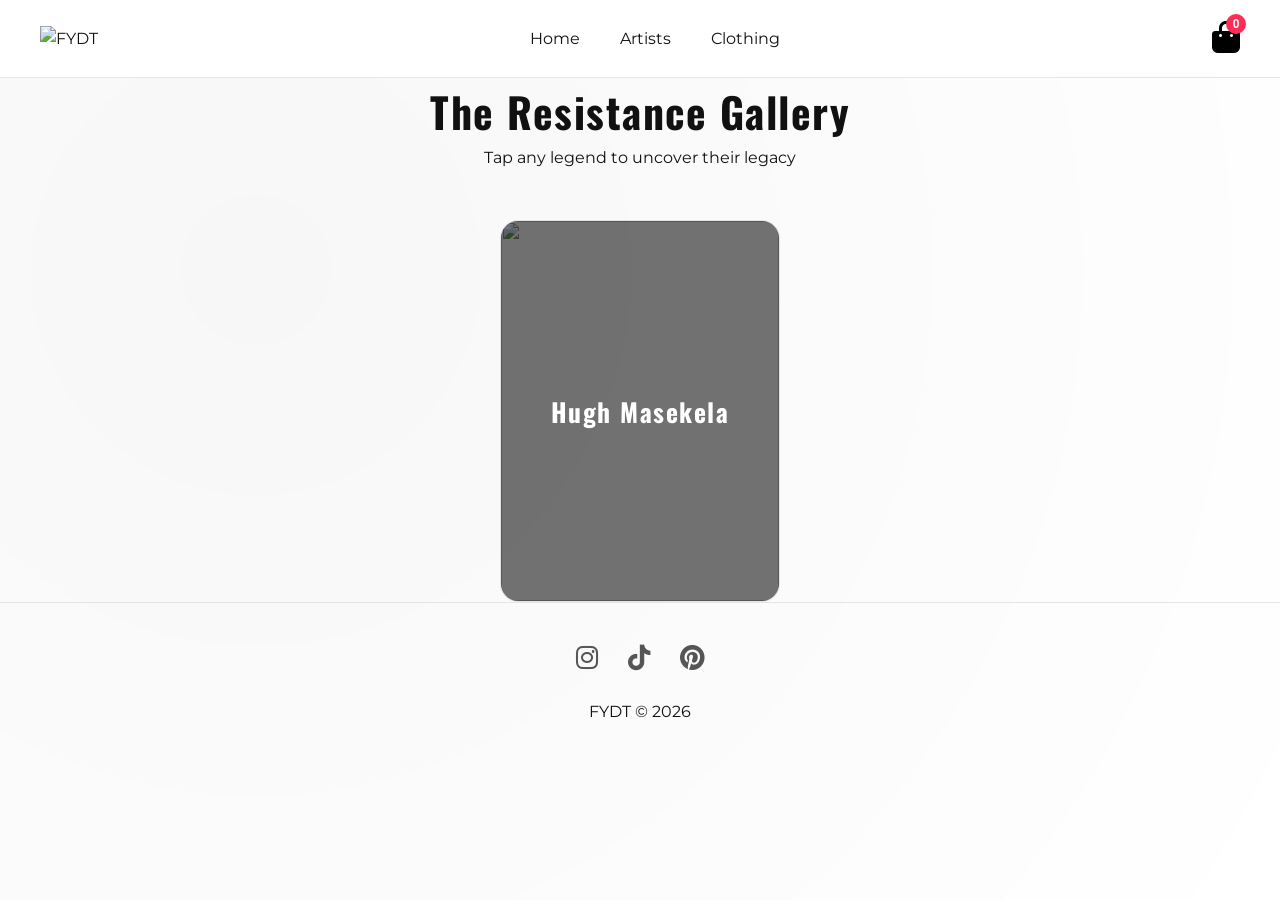
==== artists.html @ 87f128ed "1" ====
<!DOCTYPE html>
<html lang="en">
<head>
<meta charset="UTF-8">
<meta name="viewport" content="width=device-width, initial-scale=1.0">
<title>FYDT — Artists</title>

<link href="https://fonts.googleapis.com/css2?family=Montserrat:wght@400;500;600&family=Oswald:wght@400;500;700&display=swap" rel="stylesheet">
<link rel="stylesheet" href="https://cdnjs.cloudflare.com/ajax/libs/font-awesome/6.5.0/css/all.min.css">

<link rel="stylesheet" href="styles.css">
</head>

<body>

<!-- ================= NAVBAR ================= -->
<header class="navbar">
    <div class="logo">
        <img src="images/logo.png" alt="FYDT">
    </div>

    <nav>
        <a href="index.html" class="nav-link">Home</a>
        <a href="artists.html" class="nav-link active">Artists</a>
        <a href="clothing.html" class="nav-link">Clothing</a>
    </nav>

    <button class="icon-btn" onclick="toggleCart()">
        <i class="fas fa-bag-shopping"></i>
        <span id="cart-count" class="cart-count">0</span>
    </button>
</header>

<!-- ================= ARTISTS SECTION ================= -->
<section class="artists-section">

    <div class="section-header">
        <h2>The Resistance Gallery</h2>
        <p>Tap any legend to uncover their legacy</p>
    </div>

    <div class="artist-grid">

        <!-- ================= ARTIST CARD ================= -->
        <section class="artist-grid">

<div class="artist-card" onclick="toggleBio(this)">
<img src="images/masekela.jpg">

<div class="artist-overlay">
<h3>Hugh Masekela</h3>
</div>

<div class="artist-expanded">
<h3>Hugh Masekela</h3>
<p>Trumpeter • Activist</p>

<p>Music was resistance.</p>

<p class="artist-quote">“Sound is memory.”</p>

<button onclick="addPosterToCart('Poster',150,this)">
Add Poster – R150
</button>
</div>

</div>

</section>
        </div>

    </div>
</section>

<!-- ================= TOAST ================= -->
 <div id="sheetOverlay" class="sheet-overlay" onclick="closeSheet()"></div>

<div id="toast" class="toast">
    <i class="fas fa-check-circle"></i>
    <span id="toast-text"></span>
</div>

<!-- ================= CART ================= -->
<div id="cartOverlay" class="cart-overlay-bg" onclick="closeCart()"></div>

<div id="cartDrawer" class="cart-drawer">
    <button class="close-cart" onclick="closeCart()">
        <i class="fas fa-times"></i>
    </button>

    <h2>Your Cart</h2>
    <div id="cartItems"></div>
    <h3 id="total">Total: R0</h3>

    <button class="checkout-btn" onclick="payNow()">
        Checkout with PayFast
    </button>
</div>

<!-- ================= FOOTER ================= -->
<footer>

    <div class="socials">

        <!-- Instagram -->
        <a href="https://www.instagram.com/finnyoudidthis?igsh=am9paG94Zzg5OW44" target="_blank">
            <i class="fab fa-instagram"></i>
        </a>

        <!-- TikTok -->
        <a href="https://www.tiktok.com/@finnyoudidthis?_r=1&_t=ZS-95aFobzs3Ij" target="_blank">
            <i class="fab fa-tiktok"></i>
        </a>

        <!-- Pinterest -->
        <a href="https://pin.it/3e8Nqt78H" target="_blank">
            <i class="fab fa-pinterest"></i>
        </a>

    </div>

    <p>FYDT © 2026</p>

</footer>

<script src="script.js"></script>

</body>
</html>
---- styles.css ----
/* styles.css – fully leveled up, creative & street-luxury */
:root {
    --bg: #ffffff;
    --text: #111111;
    --muted: #555555;
    --border: #e5e5e5;
    --accent: #ff2d55;
}

* { margin:0; padding:0; box-sizing:border-box; }

body {
    background: var(--bg);
    color: var(--text);
    font-family: 'Montserrat', sans-serif;
    line-height: 1.6;
}

h1, h2, h3 { font-family: 'Oswald', sans-serif; letter-spacing: 1.5px; }

/* NAVBAR – animated underline */
.navbar {
    display: flex;
    justify-content: space-between;
    align-items: center;
    padding: 20px 40px;
    border-bottom: 1px solid var(--border);
    position: sticky;
    top: 0;
    background: var(--bg);
    z-index: 1000;
}

.logo img { height: 38px; }

nav { display: flex; gap: 40px; }

.nav-link {
    text-decoration: none;
    color: var(--text);
    font-size: 1rem;
    position: relative;
    transition: 0.3s;
}

.nav-link::after {
    content: '';
    position: absolute;
    width: 0;
    height: 3px;
    background: var(--accent);
    bottom: -4px;
    left: 0;
    transition: width 0.4s ease;
}

.nav-link:hover::after { width: 100%; }

.icon-btn {
    background: none;
    border: none;
    font-size: 2rem;
    cursor: pointer;
    position: relative;
}

.cart-count {
    position: absolute;
    top: -6px;
    right: -6px;
    background: var(--accent);
    color: white;
    font-size: 0.75rem;
    width: 20px;
    height: 20px;
    border-radius: 50%;
    display: flex;
    align-items: center;
    justify-content: center;
    font-weight: bold;
}

/* HERO */
.small-hero { height: 65vh; position: relative; overflow: hidden; }
.grainient-bg {
    position: absolute;
    inset: 0;
    background: radial-gradient(circle at 30% 30%, #1a1a1a, #000);
    z-index: 1;
}
.grainient-bg::after {
    content: "";
    position: absolute;
    inset: 0;
    background: url("https://www.transparenttextures.com/patterns/asfalt-dark.png");
    opacity: 0.2;
    z-index: 2;
}
.slides img {
    position: absolute;
    inset: 0;
    width: 100%;
    height: 100%;
    object-fit: cover;
    display: none;
    z-index: 3;
}
.slide.active { display: block; }

.hero-content {
    position: absolute;
    bottom: 18%;
    left: 8%;
    z-index: 4;
    color: #fff;
    max-width: 580px;
}
.hero-content h1 { font-size: clamp(2.8rem, 7vw, 5rem); }

/* SECTION HEADERS */
.section-header { text-align: center; margin-bottom: 50px; }
.section-header h2 { font-size: 2.6rem; }

/* MINI CARDS – cool hover */
.mini-grid {
    display: grid;
    grid-template-columns: repeat(auto-fit, minmax(260px, 1fr));
    gap: 30px;
    max-width: 1300px;
    margin: 0 auto;
    padding: 0 20px;
}
.mini-card {
    border: 1px solid var(--border);
    overflow: hidden;
    transition: all 0.4s cubic-bezier(0.4, 0, 0.2, 1);
}
.mini-card:hover { transform: translateY(-12px) scale(1.03); box-shadow: 0 20px 30px rgba(0,0,0,0.1); }
.mini-card img { width: 100%; display: block; transition: transform 0.6s; }
.mini-card:hover img { transform: scale(1.08); }

/* ARTIST GALLERY – fun & museum-cool */
.artist-grid {
    display: grid;
    grid-template-columns: repeat(auto-fit, minmax(280px, 1fr));
    gap: 40px;
    max-width: 1300px;
    margin: 0 auto;
    padding: 0 20px;
}
.artist-card {
    border: 1px solid var(--border);
    overflow: hidden;
    transition: all 0.4s ease;
}
.artist-card:hover { transform: scale(1.04); }
.artist-card img { width: 100%; display: block; }
.artist-info { padding: 22px; text-align: center; }
.add-poster-btn {
    margin-top: 12px;
    width: 100%;
    padding: 12px;
    background: #111;
    color: #fff;
    border: none;
    font-weight: bold;
    cursor: pointer;
    transition: 0.3s;
}
.add-poster-btn:hover { background: var(--accent); }

/* CLOTHING GRID – 4 columns desktop */
.products-grid {
    display: grid;
    grid-template-columns: repeat(auto-fit, minmax(260px, 1fr));
    gap: 30px;
    padding: 40px 20px;
    max-width: 1400px;
    margin: 0 auto;
}
.product-card {
    position: relative;
    border: 1px solid var(--border);
    overflow: hidden;
}
.product-card img {
    width: 100%;
    transition: transform 0.5s ease;
}
.product-card:hover img { transform: scale(1.07); }
.product-info { padding: 18px; text-align: center; }
.cart-overlay {
    position: absolute;
    bottom: 18px;
    right: 18px;
    background: #111;
    color: white;
    width: 52px;
    height: 52px;
    border-radius: 50%;
    display: flex;
    align-items: center;
    justify-content: center;
    opacity: 0;
    transition: all 0.3s;
    font-size: 1.4rem;
}
.product-card:hover .cart-overlay { opacity: 1; transform: scale(1.15); }

/* PRODUCT SHEET – smaller image */
.product-sheet {
    position: fixed;
    bottom: -100%;
    left: 0;
    width: 100%;
    height: 88%;
    background: var(--bg);
    border-top: 1px solid var(--border);
    transition: bottom 0.5s cubic-bezier(0.4, 0, 0.2, 1);
    z-index: 3000;
    overflow-y: auto;
}
.product-sheet.active { bottom: 0; }
.product-sheet img {
    width: 100%;
    height: 220px; /* smaller as requested */
    object-fit: cover;
}
.sheet-content { padding: 25px; }
.option-group { margin: 22px 0; }
.options button {
    margin: 6px 8px 6px 0;
    padding: 12px 24px;
    border: 2px solid var(--border);
    background: none;
    font-weight: 600;
    transition: all 0.3s;
}
.options button.active {
    background: #111;
    color: white;
    border-color: #111;
}
.add-btn, .close-btn {
    width: 100%;
    padding: 16px;
    margin-top: 12px;
    font-weight: bold;
    cursor: pointer;
}
.add-btn { background: #111; color: white; border: none; }
.close-btn { background: none; border: 2px solid #111; }

/* CART DRAWER + OVERLAY */
.cart-overlay-bg {
    position: fixed;
    inset: 0;
    background: rgba(0,0,0,0.65);
    display: none;
    z-index: 2999;
}
.cart-overlay-bg.active { display: block; }

.cart-drawer {
    position: fixed;
    right: -400px;
    top: 0;
    width: 400px;
    height: 100%;
    background: var(--bg);
    border-left: 1px solid var(--border);
    transition: right 0.5s cubic-bezier(0.4, 0, 0.2, 1);
    z-index: 3000;
    padding: 30px 25px;
    overflow-y: auto;
}
.cart-drawer.active { right: 0; }

.close-cart {
    background: none;
    border: none;
    font-size: 2rem;
    position: absolute;
    right: 25px;
    top: 25px;
    cursor: pointer;
}

.cart-item {
    display: flex;
    align-items: center;
    gap: 12px;
    border-bottom: 1px solid var(--border);
    padding: 16px 0;
}
.cart-item img { width: 60px; height: 60px; object-fit: cover; border-radius: 4px; } /* small images in cart */

.checkout-btn {
    width: 100%;
    padding: 18px;
    margin-top: 30px;
    background: #111;
    color: white;
    border: none;
    font-weight: bold;
    cursor: pointer;
}

/* TOAST – fun animation */
.toast {
    position: fixed;
    bottom: 30px;
    left: 30px;
    background: #111;
    color: white;
    padding: 16px 24px;
    border-radius: 50px;
    display: flex;
    align-items: center;
    gap: 12px;
    box-shadow: 0 10px 30px rgba(0,0,0,0.3);
    opacity: 0;
    transform: translateY(20px);
    transition: all 0.4s cubic-bezier(0.4, 0, 0.2, 1);
    z-index: 5000;
    pointer-events: none;
}
.toast.show {
    opacity: 1;
    transform: translateY(0);
}

/* FOOTER */
footer {
    border-top: 1px solid var(--border);
    padding: 50px 20px 30px;
    text-align: center;
}
.socials {
    display: flex;
    justify-content: center;
    gap: 30px;
    margin-bottom: 20px;
    font-size: 1.6rem;
}
.socials a { color: var(--muted); transition: 0.3s; }
.socials a:hover { color: var(--accent); transform: scale(1.2); }

/* RESPONSIVE */
@media (max-width: 768px) {
    .products-grid { grid-template-columns: repeat(auto-fit, minmax(200px, 1fr)); }
    .artist-grid { grid-template-columns: repeat(auto-fit, minmax(240px, 1fr)); }
}

/* ===============================
   FYDT UPGRADE (NON-DESTRUCTIVE)
   =============================== */

/* 🔥 BUTTON SYSTEM (Afro-futurist premium) */
.primary-btn {
    background: linear-gradient(135deg, #ff2d55, #ff6a3d);
    color: #fff;
    padding: 14px 28px;
    text-decoration: none;
    font-weight: bold;
    letter-spacing: 1px;
    border-radius: 40px;
    transition: all 0.3s ease;
}
.primary-btn:hover {
    transform: translateY(-3px);
    box-shadow: 0 10px 25px rgba(255,45,85,0.3);
}

.secondary-btn {
    border: 2px solid #fff;
    color: #fff;
    padding: 14px 28px;
    text-decoration: none;
    border-radius: 40px;
    margin-left: 12px;
    transition: 0.3s;
}
.secondary-btn.dark {
    border-color: #111;
    color: #111;
}
.secondary-btn:hover {
    background: #fff;
    color: #000;
}

/* HERO BUTTON SPACING */
.hero-actions {
    margin-top: 20px;
}

/* 🎯 MISSION SECTION FIX (your screenshot issue) */
.mission {
    padding: 100px 20px;
    text-align: center;
    background: #f7f7f7;
}
.mission-text {
    font-size: 1.6rem;
    max-width: 700px;
    margin: 0 auto 30px;
    line-height: 1.8;
}
.mission-actions {
    display: flex;
    justify-content: center;
    gap: 20px;
}

/*  REMOVE HOVER EFFECT ON INDEX MINI CARDS */
.mini-card:hover {
    transform: none !important;
    box-shadow: none !important;
}
.mini-card:hover img {
    transform: none !important;
}

/* 🖼 ARTIST PAGE – MUSEUM EXPANSION EFFECT */
.artist-card {
    position: relative;
    cursor: pointer;
    overflow: hidden;
}

.artist-overlay {
    position: absolute;
    inset: 0;
    background: rgba(0,0,0,0.55);
    color: white;
    display: flex;
    flex-direction: column;
    justify-content: center;
    align-items: center;
    transition: 0.4s;
}

.artist-expanded {
    position: absolute;
    inset: 0;
    background: #fff;
    padding: 30px;
    transform: translateY(100%);
    transition: 0.5s ease;
    overflow-y: auto;
}

.artist-card.expanded .artist-expanded {
    transform: translateY(0);
}

.artist-card.expanded .artist-overlay {
    opacity: 0;
}

/*  FOOTER SIZE FIX */
footer {
    padding: 35px 20px 20px;
}

/*  SUBTLE PREMIUM TEXTURE */
body::before {
    content: "";
    position: fixed;
    inset: 0;
    background: radial-gradient(circle at 20% 30%, rgba(0,0,0,0.03), transparent);
    pointer-events: none;
    z-index: -1;
}

/* ===============================
   🔥 ARTIST PAGE UPGRADE
   =============================== */

.artist-card {
    position: relative;
    overflow: hidden;
    border-radius: 18px;
    cursor: pointer;
    transition: all 0.4s ease;
}

.artist-card img {
    width: 100%;
    height: 380px;
    object-fit: cover;
}

/* DARK OVERLAY */
.artist-overlay {
    position: absolute;
    inset: 0;
    background: rgba(0,0,0,0.55);
    color: #fff;
    display: flex;
    flex-direction: column;
    justify-content: center;
    align-items: center;
    transition: 0.4s;
}

.artist-overlay h3 {
    font-size: 1.6rem;
}

.artist-overlay p {
    font-size: 0.9rem;
    opacity: 0.8;
}

/* EXPANDED PANEL */
.artist-expanded {
    position: absolute;
    inset: 0;
    background: #fff;
    padding: 28px;
    transform: translateY(100%);
    transition: 0.5s ease;
    overflow-y: auto;
}

/* ACTIVE STATE */
.artist-card.expanded .artist-expanded {
    transform: translateY(0);
}

.artist-card.expanded .artist-overlay {
    opacity: 0;
}

/* BUTTON */
.add-poster-btn {
    margin-top: 15px;
    width: 100%;
    padding: 14px;
    background: #111;
    color: #fff;
    border: none;
    font-weight: bold;
    cursor: pointer;
    transition: 0.3s;
}

.add-poster-btn:hover {
    background: var(--accent);
}
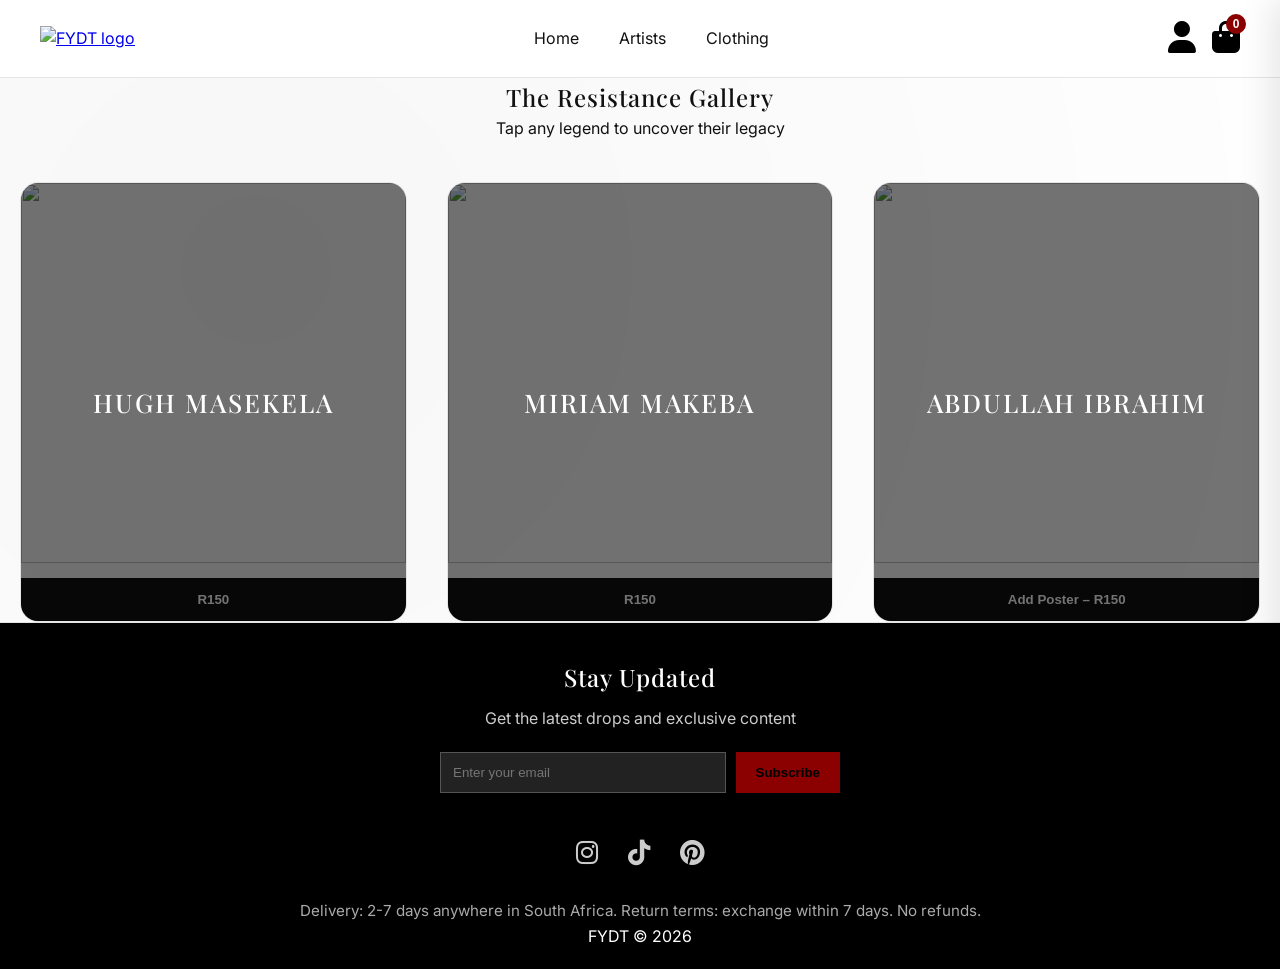
==== commit 0ec89845: "Add new poster images for BDP, BFP, HMP, and MMP - Added BDP.jpg (5940 KB) to the poster directory -" ====
--- a/artists.html
+++ b/artists.html
@@ -4,7 +4,7 @@
 <meta charset="UTF-8">
 <meta name="viewport" content="width=device-width, initial-scale=1.0">
 <title>FYDT — Artists</title>
-
+<link rel="icon" type="image/png" href="images/Logo/Favicon.png">
 <link href="https://fonts.googleapis.com/css2?family=Montserrat:wght@400;500;600&family=Oswald:wght@400;500;700&display=swap" rel="stylesheet">
 <link rel="stylesheet" href="https://cdnjs.cloudflare.com/ajax/libs/font-awesome/6.5.0/css/all.min.css">
 
@@ -15,9 +15,7 @@
 
 <!-- ================= NAVBAR ================= -->
 <header class="navbar">
-    <div class="logo">
-        <img src="images/logo.png" alt="FYDT">
-    </div>
+   <a href="index.html" class="logo-link"><img src="images/Logo/Logo.png" alt="FYDT logo"></a>
 
     <nav>
         <a href="index.html" class="nav-link">Home</a>
@@ -25,10 +23,15 @@
         <a href="clothing.html" class="nav-link">Clothing</a>
     </nav>
 
-    <button class="icon-btn" onclick="toggleCart()">
-        <i class="fas fa-bag-shopping"></i>
-        <span id="cart-count" class="cart-count">0</span>
-    </button>
+    <div class="navbar-actions">
+        <button class="icon-btn" onclick="toggleSignIn()">
+            <i class="fas fa-user"></i>
+        </button>
+        <button class="icon-btn" onclick="toggleCart()">
+            <i class="fas fa-bag-shopping"></i>
+            <span id="cart-count" class="cart-count">0</span>
+        </button>
+    </div>
 </header>
 
 <!-- ================= ARTISTS SECTION ================= -->
@@ -42,36 +45,89 @@
     <div class="artist-grid">
 
         <!-- ================= ARTIST CARD ================= -->
-        <section class="artist-grid">
-
-<div class="artist-card" onclick="toggleBio(this)">
-<img src="images/masekela.jpg">
+        <div class="artist-card" onclick="openArtistModal(this)" data-name="Hugh Masekela" data-years="1939–2018" data-nickname="The Trumpeter" data-origin="South Africa" data-song="Grazing in the Grass" data-legacy="EXILE • RESISTANCE • VOICE" data-bio="Trumpeter and activist whose music became a weapon against apartheid, inspiring generations with his revolutionary sound." data-quote="Sound is memory." data-image="images/masekela.jpg">
+<img src="images/poster/HMP.jpg">
 
 <div class="artist-overlay">
 <h3>Hugh Masekela</h3>
 </div>
 
-<div class="artist-expanded">
-<h3>Hugh Masekela</h3>
-<p>Trumpeter • Activist</p>
+<button class="add-poster-btn" onclick="addPosterToCart('Poster',150,this); event.stopPropagation();">
+R150
+</button>
+</div>
 
-<p>Music was resistance.</p>
+<div class="artist-card" onclick="openArtistModal(this)" data-name="Miriam Makeba" data-years="1932–2008" data-nickname="Mama Africa" data-origin="South Africa" data-song="Pata Pata" data-legacy="EXILE • ACTIVISM • VOICE" data-bio="Singer and activist whose powerful voice became the soundtrack of the anti-apartheid struggle, carrying African music to the world." data-quote="I am not a victim of emotional conflicts. I am human." data-image="images/makeba.jpg">
+<img src="images/poster/MMP.jpg">
 
-<p class="artist-quote">“Sound is memory.”</p>
+<div class="artist-overlay">
+<h3>Miriam Makeba</h3>
+</div>
 
-<button onclick="addPosterToCart('Poster',150,this)">
+<button class="add-poster-btn" onclick="addPosterToCart('Poster',150,this); event.stopPropagation();">
+  R150
+</button>
+</div>
+
+<div class="artist-card" onclick="openArtistModal(this)" data-name="Abdullah Ibrahim" data-years="1934–" data-nickname="Dollar Brand" data-origin="South Africa" data-song="Mannenberg" data-legacy="JAZZ • BRIDGE • LEGACY" data-bio="Pianist and composer whose music transcended borders, creating a universal language through South African jazz." data-quote="Music is the universal language of mankind." data-image="images/ibrahim.jpg">
+<img src="images/poster/DBP.jpg">
+
+<div class="artist-overlay">
+<h3>Abdullah Ibrahim</h3>
+</div>
+
+<button class="add-poster-btn" onclick="addPosterToCart('Poster',150,this); event.stopPropagation();">
 Add Poster – R150
 </button>
 </div>
 
-</div>
-
 </section>
-        </div>
 
     </div>
 </section>
 
+<!-- ================= ARTIST MODAL ================= -->
+<div id="artistModalOverlay" class="artist-modal-overlay">
+    <div class="artist-modal">
+        <button class="close-modal" onclick="closeArtistModal()">&times;</button>
+        <div class="artist-modal-image">
+            <img id="modalImage" src="" alt="">
+        </div>
+        <div class="artist-modal-content">
+            <h2 id="modalName"></h2>
+            <div class="artist-details">
+                <p><strong>Birth–Death:</strong> <span id="modalYears"></span></p>
+                <p><strong>Nickname:</strong> <span id="modalNickname"></span></p>
+                <p><strong>Origin:</strong> <span id="modalOrigin"></span></p>
+                <p><strong>Impact Song:</strong> <span id="modalSong"></span></p>
+                <p class="legacy-line" id="modalLegacy"></p>
+            </div>
+            <p id="modalBio"></p>
+            <p class="artist-modal-quote" id="modalQuote"></p>
+            <button class="add-poster-btn" id="modalAddBtn" onclick="addPosterToCartFromModal()">Add Poster – R150</button>
+        </div>
+    </div>
+</div>
+<!-- SIGN IN MODAL -->
+<div id="signinModalOverlay" class="signin-modal-overlay">
+    <div class="signin-modal">
+        <button class="close-signin" onclick="closeSignIn()">&times;</button>
+        <div class="signin-logo">
+            <img src="images/logo.png" alt="FYDT logo">
+        </div>
+        <h2>Sign In</h2>
+        <form class="signin-form" onsubmit="handleSignIn(event)">
+            <input type="email" placeholder="Email" required>
+            <input type="password" placeholder="Password" required>
+            <button type="submit" class="signin-btn">Sign In</button>
+        </form>
+        <div id="signinStatus" class="signin-status" style="display:none;">
+            <span id="signinStatusText"></span>
+            <button type="button" class="secondary-btn" onclick="handleSignOut()">Sign Out</button>
+        </div>
+        <p style="margin-top: 20px; color: #666;">Demo: Use any email/password to sign in</p>
+    </div>
+</div>
 <!-- ================= TOAST ================= -->
  <div id="sheetOverlay" class="sheet-overlay" onclick="closeSheet()"></div>
 
@@ -84,24 +140,31 @@
 <div id="cartOverlay" class="cart-overlay-bg" onclick="closeCart()"></div>
 
 <div id="cartDrawer" class="cart-drawer">
-    <button class="close-cart" onclick="closeCart()">
-        <i class="fas fa-times"></i>
-    </button>
-
-    <h2>Your Cart</h2>
-    <div id="cartItems"></div>
-    <h3 id="total">Total: R0</h3>
-
-    <button class="checkout-btn" onclick="payNow()">
-        Checkout with PayFast
-    </button>
+    <div class="cart-header">
+        <h2>Your Cart</h2>
+        <button class="close-cart" onclick="closeCart()">&times;</button>
+    </div>
+    <div class="cart-content">
+        <div id="cartItems"></div>
+        <div class="cart-total">
+            <h3 id="total">Total: R0</h3>
+        </div>
+        <button class="checkout-btn" onclick="payNow()">Checkout with PayFast</button>
+    </div>
 </div>
 
 <!-- ================= FOOTER ================= -->
 <footer>
+    <div class="newsletter">
+        <h3>Stay Updated</h3>
+        <p>Get the latest drops and exclusive content</p>
+        <form class="newsletter-form" onsubmit="handleNewsletter(event)">
+            <input type="email" placeholder="Enter your email" required>
+            <button type="submit">Subscribe</button>
+        </form>
+    </div>
 
     <div class="socials">
-
         <!-- Instagram -->
         <a href="https://www.instagram.com/finnyoudidthis?igsh=am9paG94Zzg5OW44" target="_blank">
             <i class="fab fa-instagram"></i>
@@ -116,11 +179,13 @@
         <a href="https://pin.it/3e8Nqt78H" target="_blank">
             <i class="fab fa-pinterest"></i>
         </a>
+    </div>
 
+    <div class="footer-terms">
+        Delivery: 2-7 days anywhere in South Africa. Return terms: exchange within 7 days. No refunds.
     </div>
 
     <p>FYDT © 2026</p>
-
 </footer>
 
 <script src="script.js"></script>
--- a/styles.css
+++ b/styles.css
@@ -1,10 +1,14 @@
-/* styles.css – fully leveled up, creative & street-luxury */
+/* styles.css – FYDT: It's Deeper Than Music */
+@import url('https://fonts.googleapis.com/css2?family=Playfair+Display:wght@400;500;700&family=Inter:wght@300;400;500;600&family=Allura&display=swap');
+
 :root {
     --bg: #ffffff;
     --text: #111111;
-    --muted: #555555;
+    --muted: #666666;
     --border: #e5e5e5;
-    --accent: #ff2d55;
+    --accent: #8b0000; /* deep red */
+    --accent-secondary: #b29671; /* warm stone accent */
+    --cream: #f7f3ee;
 }
 
 * { margin:0; padding:0; box-sizing:border-box; }
@@ -12,11 +16,16 @@
 body {
     background: var(--bg);
     color: var(--text);
-    font-family: 'Montserrat', sans-serif;
+    font-family: 'Inter', sans-serif;
     line-height: 1.6;
-}
-
-h1, h2, h3 { font-family: 'Oswald', sans-serif; letter-spacing: 1.5px; }
+    font-weight: 400;
+}
+
+h1, h2, h3 { 
+    font-family: 'Playfair Display', serif; 
+    letter-spacing: 1px; 
+    font-weight: 500;
+}
 
 /* NAVBAR – animated underline */
 .navbar {
@@ -34,6 +43,16 @@
 .logo img { height: 38px; }
 
 nav { display: flex; gap: 40px; }
+
+.navbar-actions {
+    display: flex;
+    align-items: center;
+    gap: 16px;
+}
+
+.logo-link img {
+    height: 38px;
+}
 
 .nav-link {
     text-decoration: none;
@@ -81,11 +100,18 @@
 }
 
 /* HERO */
-.small-hero { height: 65vh; position: relative; overflow: hidden; }
+.small-hero { 
+    height: 100vh; 
+    position: relative; 
+    overflow: hidden; 
+    display: flex;
+    align-items: center;
+    justify-content: center;
+}
 .grainient-bg {
     position: absolute;
     inset: 0;
-    background: radial-gradient(circle at 30% 30%, #1a1a1a, #000);
+    background: linear-gradient(135deg, #000 0%, #222 100%);
     z-index: 1;
 }
 .grainient-bg::after {
@@ -93,7 +119,7 @@
     position: absolute;
     inset: 0;
     background: url("https://www.transparenttextures.com/patterns/asfalt-dark.png");
-    opacity: 0.2;
+    opacity: 0.08;
     z-index: 2;
 }
 .slides img {
@@ -104,22 +130,306 @@
     object-fit: cover;
     display: none;
     z-index: 3;
+    filter: grayscale(100%) contrast(1.1);
 }
 .slide.active { display: block; }
 
 .hero-content {
-    position: absolute;
-    bottom: 18%;
-    left: 8%;
+    position: relative;
     z-index: 4;
     color: #fff;
-    max-width: 580px;
-}
-.hero-content h1 { font-size: clamp(2.8rem, 7vw, 5rem); }
-
-/* SECTION HEADERS */
-.section-header { text-align: center; margin-bottom: 50px; }
-.section-header h2 { font-size: 2.6rem; }
+    text-align: center;
+    max-width: 800px;
+    animation: fadeInUp 1.5s ease-out;
+}
+.hero-content h1 { 
+    font-size: clamp(3rem, 8vw, 6rem); 
+    margin-bottom: 1rem;
+    text-transform: uppercase;
+    letter-spacing: 2px;
+}
+.hero-content p { 
+    font-size: clamp(1.2rem, 2vw, 1.8rem); 
+    opacity: 0.9;
+    margin-bottom: 2rem;
+}
+.hero-actions {
+    display: flex;
+    justify-content: center;
+    gap: 16px;
+    flex-wrap: wrap;
+}
+
+.secondary-btn {
+    border: 1px solid rgba(255,255,255,0.8);
+    color: #fff;
+    background: transparent;
+    padding: 14px 28px;
+    text-decoration: none;
+    letter-spacing: 1px;
+    transition: all 0.3s ease;
+    font-weight: 500;
+}
+.secondary-btn:hover {
+    background: rgba(255,255,255,0.1);
+}
+
+.slide-control {
+    min-width: 120px;
+}
+
+.navbar-actions {
+    display: flex;
+    align-items: center;
+    gap: 16px;
+}
+
+.section-header {
+    text-align: center;
+    margin: 0 auto 40px;
+    max-width: 700px;
+}
+
+.signin-modal {
+    background: #fff;
+    width: 90%;
+    max-width: 420px;
+    border-radius: 12px;
+    padding: 40px;
+    position: relative;
+    text-align: center;
+}
+
+.signin-logo {
+    display: flex;
+    justify-content: center;
+    margin-bottom: 20px;
+}
+
+.signin-logo img {
+    width: 80px;
+    height: auto;
+}
+
+.signin-status {
+    display: none;
+    flex-direction: column;
+    gap: 12px;
+    justify-content: center;
+    align-items: center;
+    margin-top: 18px;
+}
+
+.signin-status span {
+    color: #333;
+}
+
+.footer-terms {
+    margin-top: 24px;
+    color: #aaa;
+    font-size: 0.95rem;
+    line-height: 1.7;
+    max-width: 700px;
+    margin-left: auto;
+    margin-right: auto;
+}
+
+/* FEATURED ARTIST */
+.featured-artist {
+    padding: 100px 20px;
+    background: var(--cream);
+}
+.artist-split {
+    display: grid;
+    grid-template-columns: 1fr 1fr;
+    gap: 60px;
+    align-items: center;
+    max-width: 1200px;
+    margin: 0 auto;
+}
+.artist-image img {
+    width: 100%;
+    height: 500px;
+    object-fit: cover;
+    border-radius: 8px;
+    box-shadow: 0 20px 40px rgba(0,0,0,0.1);
+    animation: slideInLeft 1s ease-out;
+}
+.artist-info {
+    animation: slideInRight 1s ease-out;
+}
+.artist-info h2 {
+    font-size: 3rem;
+    margin-bottom: 1rem;
+    text-transform: uppercase;
+    letter-spacing: 2px;
+}
+.artist-bio {
+    font-size: 1.2rem;
+    line-height: 1.7;
+    margin-bottom: 1.5rem;
+    color: var(--muted);
+}
+.artist-quote {
+    font-family: 'Allura', cursive;
+    font-size: 2rem;
+    color: var(--accent-secondary);
+    margin-bottom: 2rem;
+    font-style: italic;
+}
+
+/* MESSAGE SECTION */
+.message-section {
+    padding: 120px 20px;
+    background: #000;
+    color: #fff;
+    text-align: center;
+}
+.message-content p {
+    font-size: 2.5rem;
+    line-height: 1.2;
+    margin: 0.5rem 0;
+    font-weight: 300;
+    letter-spacing: 1px;
+    animation: fadeInUp 1s ease-out;
+}
+
+/* PRODUCT SHOWCASE */
+.product-showcase {
+    padding: 100px 20px;
+    background: #fff;
+}
+.product-showcase h2 {
+    text-align: center;
+    font-size: 2.5rem;
+    margin-bottom: 60px;
+    text-transform: uppercase;
+    letter-spacing: 2px;
+}
+.products-grid {
+    display: grid;
+    grid-template-columns: repeat(auto-fit, minmax(280px, 1fr));
+    gap: 40px;
+    max-width: 1200px;
+    margin: 0 auto;
+}
+.product-card {
+    background: #fff;
+    border-radius: 12px;
+    overflow: hidden;
+    box-shadow: 0 10px 30px rgba(0,0,0,0.08);
+    transition: box-shadow 0.4s ease;
+    cursor: pointer;
+}
+.product-card:hover {
+    box-shadow: 0 20px 50px rgba(0,0,0,0.15);
+}
+.product-img {
+    width: 100%;
+    height: 350px;
+    object-fit: cover;
+    transition: opacity 0.5s ease;
+    display: block;
+}
+.product-card:hover .product-img {
+    opacity: 0.7;
+}
+.product-info {
+    padding: 24px;
+    text-align: center;
+}
+.product-info h3 {
+    font-size: 1.3rem;
+    margin-bottom: 8px;
+    text-transform: uppercase;
+    letter-spacing: 1px;
+}
+.product-info p {
+    font-size: 1.2rem;
+    color: var(--accent);
+    font-weight: 600;
+}
+
+/* ARTIST SHOWCASE */
+.artist-showcase {
+    padding: 100px 20px;
+    background: var(--cream);
+}
+.artist-showcase h2 {
+    text-align: center;
+    font-size: 2.5rem;
+    margin-bottom: 60px;
+    text-transform: uppercase;
+    letter-spacing: 2px;
+}
+.artist-grid {
+    display: grid;
+    grid-template-columns: repeat(auto-fit, minmax(300px, 1fr));
+    gap: 40px;
+    max-width: 1200px;
+    margin: 0 auto;
+}
+.artist-card {
+    position: relative;
+    overflow: hidden;
+    border-radius: 12px;
+    cursor: pointer;
+    transition: all 0.4s ease;
+}
+.artist-card:hover {
+    transform: translateY(-8px);
+    box-shadow: 0 15px 35px rgba(0,0,0,0.1);
+}
+.artist-card img {
+    width: 100%;
+    height: 400px;
+    object-fit: cover;
+    transition: transform 0.6s ease;
+}
+.artist-card:hover img {
+    transform: scale(1.03);
+}
+.artist-overlay {
+    position: absolute;
+    inset: 0;
+    background: rgba(0,0,0,0.6);
+    color: #fff;
+    display: flex;
+    align-items: center;
+    justify-content: center;
+    transition: 0.4s;
+}
+.artist-overlay h3 {
+    font-size: 1.8rem;
+    text-transform: uppercase;
+    letter-spacing: 2px;
+}
+
+/* CTA SECTION */
+.cta-section {
+    padding: 120px 20px;
+    background: #000;
+    color: #fff;
+    text-align: center;
+}
+.cta-section h2 {
+    font-size: 3rem;
+    margin-bottom: 2rem;
+    text-transform: uppercase;
+    letter-spacing: 3px;
+}
+.cta-section .primary-btn {
+    background: var(--accent);
+    color: #000;
+    padding: 18px 40px;
+    font-size: 1.1rem;
+}
+
+/* CONTAINER */
+.container {
+    max-width: 1200px;
+    margin: 0 auto;
+}
 
 /* MINI CARDS – cool hover */
 .mini-grid {
@@ -169,10 +479,10 @@
 }
 .add-poster-btn:hover { background: var(--accent); }
 
-/* CLOTHING GRID – 4 columns desktop */
+/* CLOTHING GRID – 4 columns */
 .products-grid {
     display: grid;
-    grid-template-columns: repeat(auto-fit, minmax(260px, 1fr));
+    grid-template-columns: repeat(auto-fit, minmax(250px, 1fr));
     gap: 30px;
     padding: 40px 20px;
     max-width: 1400px;
@@ -180,53 +490,135 @@
 }
 .product-card {
     position: relative;
-    border: 1px solid var(--border);
+    background: #fff;
+    border-radius: 16px;
     overflow: hidden;
-}
+    box-shadow: 0 4px 20px rgba(0,0,0,0.08);
+    transition: all 0.4s ease;
+    cursor: pointer;
+}
+
+.product-card:hover {
+    transform: translateY(-8px);
+    box-shadow: 0 12px 40px rgba(0,0,0,0.15);
+}
+
 .product-card img {
     width: 100%;
-    transition: transform 0.5s ease;
-}
-.product-card:hover img { transform: scale(1.07); }
-.product-info { padding: 18px; text-align: center; }
+    height: 320px;
+    object-fit: cover;
+    transition: opacity 0.3s ease;
+}
+
+.product-info {
+    padding: 24px;
+    text-align: center;
+    background: linear-gradient(135deg, #f8f8f8, #fff);
+}
+
+.product-info h3 {
+    font-size: 1.3rem;
+    margin-bottom: 8px;
+    font-weight: 600;
+}
+
+.product-info p {
+    font-size: 1.1rem;
+    color: var(--accent);
+    font-weight: 500;
+    margin: 0;
+}
+
 .cart-overlay {
     position: absolute;
-    bottom: 18px;
-    right: 18px;
-    background: #111;
+    top: 16px;
+    right: 16px;
+    background: var(--accent);
     color: white;
-    width: 52px;
-    height: 52px;
+    width: 48px;
+    height: 48px;
     border-radius: 50%;
     display: flex;
     align-items: center;
     justify-content: center;
     opacity: 0;
-    transition: all 0.3s;
-    font-size: 1.4rem;
-}
-.product-card:hover .cart-overlay { opacity: 1; transform: scale(1.15); }
-
-/* PRODUCT SHEET – smaller image */
+    transition: all 0.3s ease;
+    font-size: 1.2rem;
+    box-shadow: 0 4px 12px rgba(255,45,85,0.3);
+}
+
+.product-card:hover .cart-overlay {
+    opacity: 1;
+    transform: scale(1.1);
+}
+
+/* PRODUCT SHEET – now a modal window */
 .product-sheet {
     position: fixed;
-    bottom: -100%;
-    left: 0;
-    width: 100%;
-    height: 88%;
+    top: 50%;
+    left: 50%;
+    transform: translate(-50%, -50%);
+    width: 90%;
+    max-width: 900px;
+    max-height: 80vh;
     background: var(--bg);
-    border-top: 1px solid var(--border);
-    transition: bottom 0.5s cubic-bezier(0.4, 0, 0.2, 1);
+    border: 1px solid var(--border);
+    border-radius: 12px;
+    display: none;
     z-index: 3000;
+    overflow: hidden;
+    flex-direction: row;
+}
+
+.product-sheet.active {
+    display: flex;
+}
+
+.product-sheet img {
+    width: 45%;
+    min-height: 500px;
+    object-fit: cover;
+    flex-shrink: 0;
+    transition: opacity 0.5s ease;
+    cursor: pointer;
+}
+
+.product-sheet img:hover {
+    opacity: 0.7;
+}
+
+.sheet-content {
+    padding: 40px 30px;
+    width: 55%;
     overflow-y: auto;
-}
-.product-sheet.active { bottom: 0; }
-.product-sheet img {
-    width: 100%;
-    height: 220px; /* smaller as requested */
-    object-fit: cover;
-}
-.sheet-content { padding: 25px; }
+    display: flex;
+    flex-direction: column;
+}
+
+.sheet-content h2 {
+    font-size: 1.8rem;
+    margin-bottom: 10px;
+}
+
+.sheet-content p {
+    font-size: 1.2rem;
+    margin-bottom: 20px;
+    color: var(--accent);
+}
+
+/* Product details */
+.product-details {
+    background: #f8f8f8;
+    padding: 15px;
+    border-radius: 8px;
+    margin: 20px 0;
+    font-size: 0.9rem;
+    line-height: 1.6;
+}
+
+.product-details strong {
+    color: var(--text);
+}
 .option-group { margin: 22px 0; }
 .options button {
     margin: 6px 8px 6px 0;
@@ -249,61 +641,172 @@
     cursor: pointer;
 }
 .add-btn { background: #111; color: white; border: none; }
-.close-btn { background: none; border: 2px solid #111; }
-
-/* CART DRAWER + OVERLAY */
+.close-btn { 
+    position: absolute;
+    top: 15px;
+    right: 15px;
+    width: auto;
+    padding: 8px 12px;
+    margin-top: 0;
+    background: none; 
+    border: none;
+    font-size: 1.5rem;
+    color: #555;
+    z-index: 11;
+}
+.close-btn:hover {
+    color: #000;
+}
+
+/* CART DRAWER + OVERLAY – modern design */
 .cart-overlay-bg {
     position: fixed;
     inset: 0;
-    background: rgba(0,0,0,0.65);
+    background: rgba(0,0,0,0.7);
+    backdrop-filter: blur(4px);
     display: none;
     z-index: 2999;
 }
-.cart-overlay-bg.active { display: block; }
+
+.cart-overlay-bg.active {
+    display: block;
+}
 
 .cart-drawer {
     position: fixed;
-    right: -400px;
+    right: -420px;
     top: 0;
-    width: 400px;
+    width: 420px;
     height: 100%;
-    background: var(--bg);
-    border-left: 1px solid var(--border);
-    transition: right 0.5s cubic-bezier(0.4, 0, 0.2, 1);
+    background: #fff;
+    border-left: 1px solid #e5e5e5;
+    transition: right 0.4s cubic-bezier(0.4, 0, 0.2, 1);
     z-index: 3000;
-    padding: 30px 25px;
+    padding: 0;
     overflow-y: auto;
-}
-.cart-drawer.active { right: 0; }
+    box-shadow: -8px 0 32px rgba(0,0,0,0.1);
+}
+
+.cart-drawer.active {
+    right: 0;
+}
+
+.cart-header {
+    background: var(--accent);
+    color: white;
+    padding: 24px;
+    position: relative;
+}
+
+.cart-header h2 {
+    margin: 0;
+    font-size: 1.5rem;
+    font-weight: 600;
+}
 
 .close-cart {
+    position: absolute;
+    top: 20px;
+    right: 20px;
     background: none;
     border: none;
-    font-size: 2rem;
-    position: absolute;
-    right: 25px;
-    top: 25px;
-    cursor: pointer;
+    color: white;
+    font-size: 1.5rem;
+    cursor: pointer;
+    padding: 8px;
+    border-radius: 50%;
+    transition: background 0.3s;
+}
+
+.close-cart:hover {
+    background: rgba(255,255,255,0.2);
+}
+
+.cart-content {
+    padding: 24px;
 }
 
 .cart-item {
     display: flex;
     align-items: center;
-    gap: 12px;
-    border-bottom: 1px solid var(--border);
-    padding: 16px 0;
-}
-.cart-item img { width: 60px; height: 60px; object-fit: cover; border-radius: 4px; } /* small images in cart */
+    gap: 16px;
+    border-bottom: 1px solid #f0f0f0;
+    padding: 20px 0;
+    transition: background 0.3s;
+}
+
+.cart-item:hover {
+    background: #f8f8f8;
+}
+
+.cart-item img {
+    width: 70px;
+    height: 70px;
+    object-fit: cover;
+    border-radius: 8px;
+}
+
+.cart-item-details {
+    flex: 1;
+}
+
+.cart-item-details strong {
+    display: block;
+    font-size: 1rem;
+    margin-bottom: 4px;
+}
+
+.cart-item-details span {
+    color: #666;
+    font-size: 0.9rem;
+}
+
+.cart-item-remove {
+    background: none;
+    border: none;
+    color: #ff4757;
+    font-size: 1.2rem;
+    cursor: pointer;
+    padding: 8px;
+    border-radius: 50%;
+    transition: background 0.3s;
+}
+
+.cart-item-remove:hover {
+    background: #ffeaea;
+}
+
+.cart-total {
+    border-top: 2px solid #f0f0f0;
+    padding: 20px 0;
+    margin: 20px 0;
+    text-align: center;
+}
+
+.cart-total h3 {
+    font-size: 1.3rem;
+    color: var(--accent);
+    margin: 0;
+}
 
 .checkout-btn {
     width: 100%;
-    padding: 18px;
-    margin-top: 30px;
-    background: #111;
+    padding: 16px;
+    background: var(--accent);
     color: white;
     border: none;
-    font-weight: bold;
-    cursor: pointer;
+    font-weight: 600;
+    font-size: 1rem;
+    border-radius: 8px;
+    cursor: pointer;
+    transition: all 0.3s ease;
+    margin-top: 16px;
+}
+
+.checkout-btn:hover {
+    background: #e63946;
+    transform: translateY(-2px);
+    box-shadow: 0 4px 12px rgba(230,57,70,0.3);
 }
 
 /* TOAST – fun animation */
@@ -333,17 +836,80 @@
 /* FOOTER */
 footer {
     border-top: 1px solid var(--border);
-    padding: 50px 20px 30px;
+    padding: 60px 20px 40px;
     text-align: center;
-}
+    background: #000;
+    color: #fff;
+}
+
+.newsletter {
+    margin-bottom: 40px;
+}
+
+.newsletter h3 {
+    font-size: 1.5rem;
+    margin-bottom: 10px;
+    color: #fff;
+}
+
+.newsletter p {
+    color: #ccc;
+    margin-bottom: 20px;
+}
+
+.newsletter-form {
+    display: flex;
+    max-width: 400px;
+    margin: 0 auto;
+    gap: 10px;
+}
+
+.newsletter-form input {
+    flex: 1;
+    padding: 12px;
+    border: 1px solid #555;
+    border-radius: 0;
+    background: #222;
+    color: #fff;
+}
+
+.newsletter-form button {
+    padding: 12px 20px;
+    background: var(--accent);
+    color: #000;
+    border: none;
+    font-weight: 600;
+    cursor: pointer;
+    transition: background 0.3s;
+}
+
+.newsletter-form button:hover {
+    background: #fff;
+}
+
+.footer-brand {
+    margin: 40px 0 20px;
+}
+
+.footer-brand h3 {
+    font-size: 2rem;
+    margin-bottom: 5px;
+    letter-spacing: 3px;
+}
+
+.footer-tagline {
+    color: #ccc;
+    font-size: 1rem;
+    margin-bottom: 30px;
+}
+
 .socials {
     display: flex;
     justify-content: center;
     gap: 30px;
-    margin-bottom: 20px;
     font-size: 1.6rem;
 }
-.socials a { color: var(--muted); transition: 0.3s; }
+.socials a { color: #ccc; transition: 0.3s; }
 .socials a:hover { color: var(--accent); transform: scale(1.2); }
 
 /* RESPONSIVE */
@@ -358,18 +924,22 @@
 
 /* 🔥 BUTTON SYSTEM (Afro-futurist premium) */
 .primary-btn {
-    background: linear-gradient(135deg, #ff2d55, #ff6a3d);
-    color: #fff;
-    padding: 14px 28px;
+    background: var(--accent);
+    color: #000;
+    padding: 16px 32px;
     text-decoration: none;
-    font-weight: bold;
+    font-weight: 600;
     letter-spacing: 1px;
-    border-radius: 40px;
+    border-radius: 0;
     transition: all 0.3s ease;
+    display: inline-block;
+    margin: 0 10px;
 }
 .primary-btn:hover {
-    transform: translateY(-3px);
-    box-shadow: 0 10px 25px rgba(255,45,85,0.3);
+    background: #fff;
+    color: #000;
+    transform: translateY(-2px);
+    box-shadow: 0 10px 25px rgba(212,175,55,0.3);
 }
 
 .secondary-btn {
@@ -550,3 +1120,225 @@
 .add-poster-btn:hover {
     background: var(--accent);
 }
+
+/* ARTIST MODAL */
+.artist-modal-overlay {
+    position: fixed;
+    inset: 0;
+    background: rgba(0,0,0,0.8);
+    display: none;
+    z-index: 4000;
+    align-items: center;
+    justify-content: center;
+}
+
+.artist-modal-overlay.active {
+    display: flex;
+}
+
+.artist-modal {
+    background: #fff;
+    width: 90%;
+    max-width: 900px;
+    max-height: 90vh;
+    display: flex;
+    flex-direction: row;
+    border-radius: 12px;
+    overflow: hidden;
+    position: relative;
+}
+
+.artist-modal-image {
+    width: 45%;
+    min-height: 500px;
+    background: #000;
+    display: flex;
+    align-items: center;
+    justify-content: center;
+    flex-shrink: 0;
+}
+
+.artist-modal-image img {
+    max-width: 100%;
+    max-height: 100%;
+    object-fit: contain;
+}
+
+.artist-modal-content {
+    padding: 40px 30px;
+    display: flex;
+    flex-direction: column;
+    justify-content: flex-start;
+    text-align: left;
+    overflow-y: auto;
+    width: 55%;
+}
+
+.artist-modal-content h2 {
+    font-size: 2rem;
+    margin-bottom: 15px;
+    text-transform: uppercase;
+    letter-spacing: 2px;
+}
+
+.artist-details {
+    margin-bottom: 20px;
+}
+
+.artist-details p {
+    margin: 8px 0;
+    font-size: 1rem;
+    color: var(--muted);
+}
+
+.legacy-line {
+    font-weight: 600;
+    color: var(--accent-secondary) !important;
+    text-transform: uppercase;
+    letter-spacing: 1px;
+}
+
+.artist-modal-content p {
+    font-size: 1.1rem;
+    margin-bottom: 20px;
+    line-height: 1.6;
+}
+
+.artist-modal-quote {
+    font-family: 'Allura', cursive;
+    font-size: 1.8rem;
+    color: var(--accent-secondary);
+    margin-bottom: 30px;
+    font-style: italic;
+}
+
+.artist-modal .add-poster-btn {
+    align-self: flex-start;
+    width: auto;
+    padding: 16px 32px;
+    font-size: 1.1rem;
+}
+
+.close-modal {
+    position: absolute;
+    top: 20px;
+    right: 20px;
+    background: none;
+    border: none;
+    font-size: 2rem;
+    cursor: pointer;
+    color: #555;
+    z-index: 10;
+}
+
+.close-modal:hover {
+    color: #000;
+}
+
+/* ANIMATIONS */
+@keyframes fadeInUp {
+    from {
+        opacity: 0;
+        transform: translateY(30px);
+    }
+    to {
+        opacity: 1;
+        transform: translateY(0);
+    }
+}
+
+@keyframes slideInLeft {
+    from {
+        opacity: 0;
+        transform: translateX(-30px);
+    }
+    to {
+        opacity: 1;
+        transform: translateX(0);
+    }
+}
+
+@keyframes slideInRight {
+    from {
+        opacity: 0;
+        transform: translateX(30px);
+    }
+    to {
+        opacity: 1;
+        transform: translateX(0);
+    }
+}
+
+/* SIGN IN MODAL */
+.signin-modal-overlay {
+    position: fixed;
+    inset: 0;
+    background: rgba(0,0,0,0.8);
+    display: none;
+    z-index: 4000;
+    align-items: center;
+    justify-content: center;
+}
+
+.signin-modal-overlay.active {
+    display: flex;
+}
+
+.signin-modal {
+    background: #fff;
+    width: 90%;
+    max-width: 400px;
+    border-radius: 12px;
+    padding: 40px;
+    position: relative;
+    text-align: center;
+}
+
+.signin-modal h2 {
+    margin-bottom: 20px;
+    color: var(--text);
+}
+
+.signin-form {
+    display: flex;
+    flex-direction: column;
+    gap: 16px;
+}
+
+.signin-form input {
+    padding: 12px;
+    border: 1px solid #ddd;
+    border-radius: 6px;
+    font-size: 1rem;
+}
+
+.signin-btn {
+    background: var(--accent);
+    color: white;
+    border: none;
+    padding: 12px;
+    border-radius: 6px;
+    font-size: 1rem;
+    font-weight: 600;
+    cursor: pointer;
+    transition: background 0.3s;
+}
+
+.signin-btn:hover {
+    background: #e63946;
+}
+
+.close-signin {
+    position: absolute;
+    top: 15px;
+    right: 15px;
+    background: none;
+    border: none;
+    font-size: 1.5rem;
+    cursor: pointer;
+    color: #555;
+}
+
+.close-signin:hover {
+    color: #000;
+}
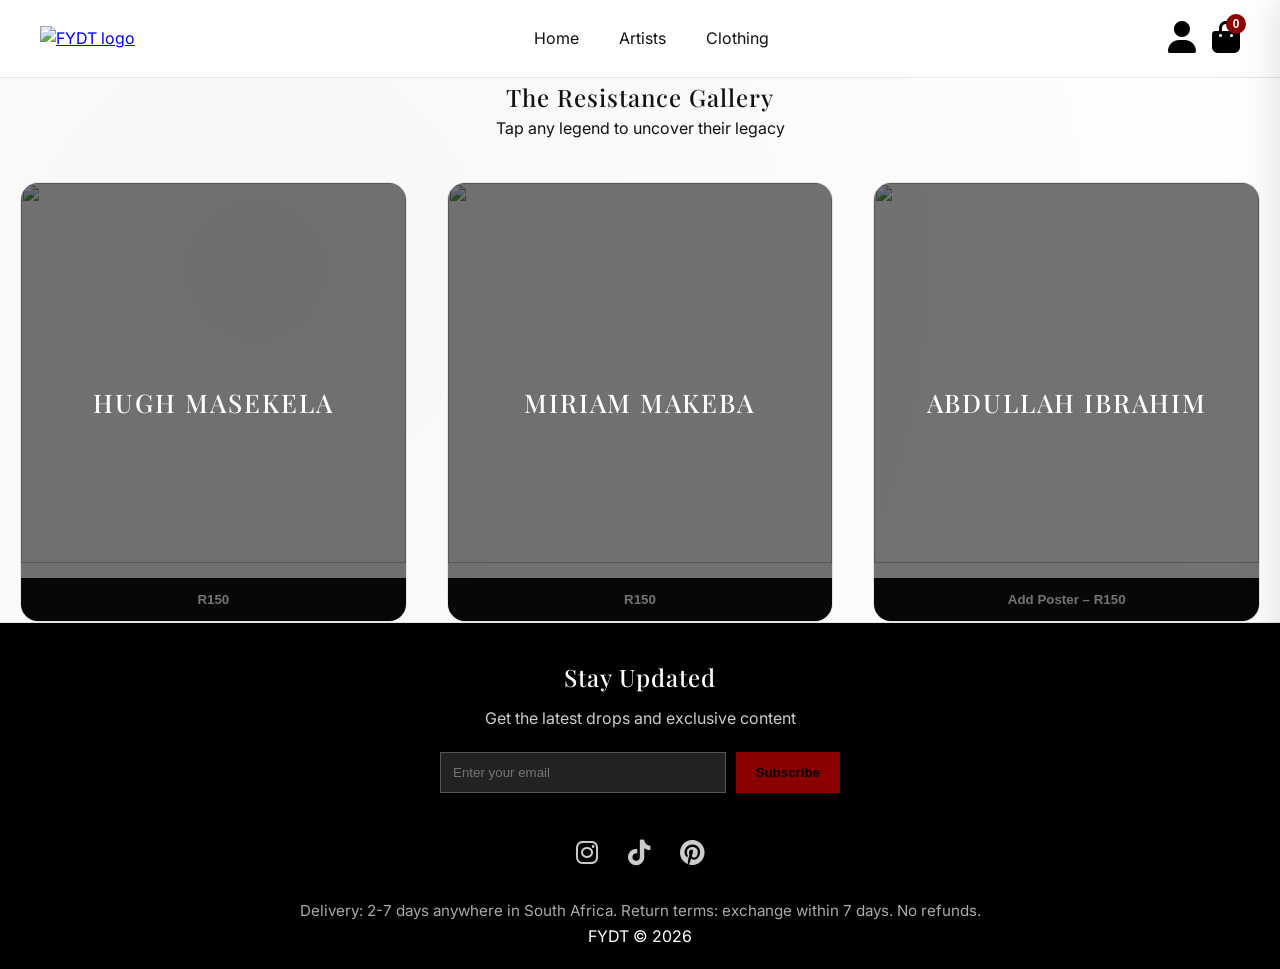
==== commit 903c8605: "Fixed the sheet overlay in the artist page" ====
--- a/artists.html
+++ b/artists.html
@@ -191,4 +191,4 @@
 <script src="script.js"></script>
 
 </body>
-</html>
+</html>
--- a/styles.css
+++ b/styles.css
@@ -1342,3 +1342,14 @@
 .close-signin:hover {
     color: #000;
 }
+.sheet-overlay {
+    position: fixed;
+    inset: 0;
+    background: rgba(0,0,0,0.7);
+    display: none;
+    z-index: 2999;
+}
+
+.sheet-overlay.active {
+    display: block;
+}
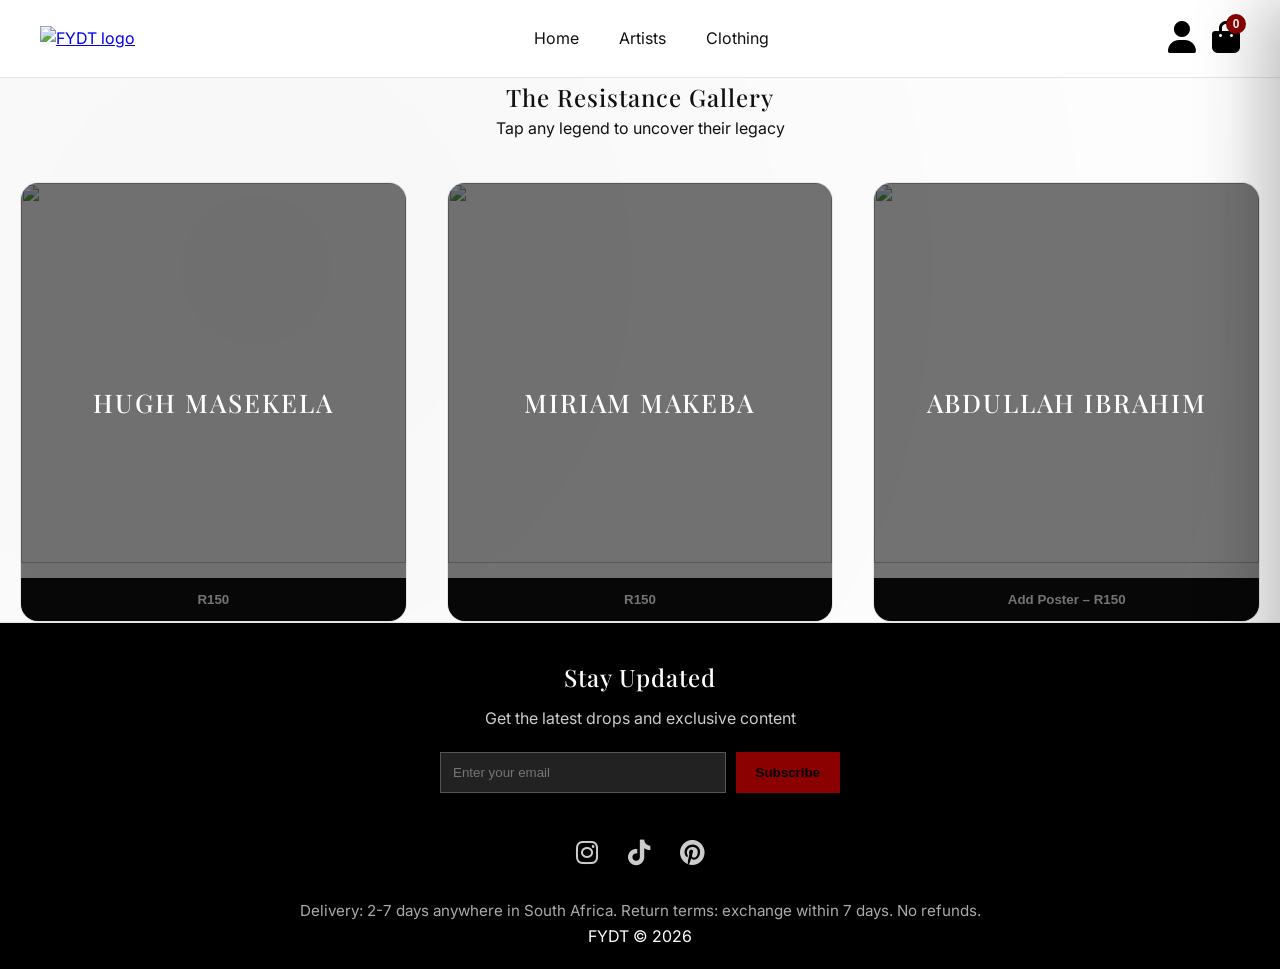
==== commit 0455d6bd: "Hello" ====
--- a/artists.html
+++ b/artists.html
@@ -150,6 +150,64 @@
             <h3 id="total">Total: R0</h3>
         </div>
         <button class="checkout-btn" onclick="payNow()">Checkout with PayFast</button>
+        <!-- ===============================
+     FYDT CHECKOUT MODAL
+     =============================== -->
+<div class="checkout-overlay" id="checkoutOverlay">
+    <div class="checkout-modal">
+
+        <!-- STEP INDICATOR -->
+        <div class="checkout-steps">
+            <div class="step active">Cart</div>
+            <div class="step">Details</div>
+            <div class="step">Payment</div>
+            <div class="step">Done</div>
+        </div>
+
+        <!-- STEP 1: CART REVIEW -->
+        <div class="checkout-step active" id="step-cart">
+            <h2>Your Cart</h2>
+            <div id="checkoutItems"></div>
+            <button onclick="nextStep()" class="checkout-btn">Continue</button>
+        </div>
+
+        <!-- STEP 2: CUSTOMER DETAILS -->
+        <div class="checkout-step" id="step-details">
+            <h2>Delivery Details</h2>
+
+            <input type="text" id="customerName" placeholder="Full Name">
+            <input type="text" id="customerPhone" placeholder="Phone Number">
+            <input type="text" id="customerAddress" placeholder="Delivery Address">
+            <input type="text" id="customerCity" placeholder="City">
+
+            <button onclick="nextStep()" class="checkout-btn">Continue to Payment</button>
+        </div>
+
+        <!-- STEP 3: PAYMENT -->
+        <div class="checkout-step" id="step-payment">
+            <h2>Payment</h2>
+
+            <div class="payment-box">
+                <p>Pay securely via PayFast or place manual order.</p>
+            </div>
+
+            <button onclick="payNow()" class="checkout-btn">Pay with PayFast</button>
+            <button onclick="whatsappOrder()" class="secondary-btn dark">Order via WhatsApp</button>
+        </div>
+
+        <!-- STEP 4: SUCCESS -->
+        <div class="checkout-step" id="step-success">
+            <h2>Order Placed </h2>
+            <p>Your order has been received.</p>
+            <p>We’ll contact you shortly.</p>
+
+            <button onclick="closeCheckout()" class="checkout-btn">Close</button>
+        </div>
+
+        <button class="close-checkout" onclick="closeCheckout()">×</button>
+    </div>
+</div>
+
     </div>
 </div>
 
--- a/styles.css
+++ b/styles.css
@@ -1352,4 +1352,540 @@
 
 .sheet-overlay.active {
     display: block;
-}+}
+
+img {
+    image-rendering: auto;
+    max-width: 100%;
+    height: auto;
+}
+@media (max-width: 768px) {
+
+    /* NAVBAR FIX */
+    .navbar {
+        padding: 12px 16px;
+    }
+
+    .logo-link img {
+        height: 28px;
+    }
+
+    nav {
+        gap: 16px;
+    }
+
+    .nav-link {
+        font-size: 0.85rem;
+    }
+
+    .icon-btn {
+        font-size: 1.4rem;
+    }
+
+    /* HERO TEXT */
+    .hero-content h1 {
+        font-size: 2.2rem;
+    }
+
+    .hero-content p {
+        font-size: 1rem;
+    }
+
+    /* GRID FIX */
+    .products-grid {
+        grid-template-columns: repeat(2, 1fr);
+        gap: 16px;
+    }
+
+    .product-img {
+        height: 200px;
+    }
+
+    /* ARTISTS */
+    .artist-grid {
+        grid-template-columns: 1fr;
+    }
+
+  
+
+}
+@media (max-width: 768px) {
+
+    .artist-modal,
+    .product-sheet {
+        width: 95%;
+        max-height: 90vh;
+        flex-direction: column;
+        border-radius: 14px;
+    }
+
+    .artist-modal-image,
+    .product-sheet img {
+        width: 100%;
+        height: 200px;
+        min-height: 200px;
+    }
+
+    .artist-modal-content,
+    .sheet-content {
+        width: 100%;
+        padding: 16px;
+    }
+
+    .artist-modal-content h2,
+    .sheet-content h2 {
+        font-size: 1.2rem;
+    }
+
+    .artist-modal-content p {
+        font-size: 0.9rem;
+    }
+}
+
+.mini-cart-icon {
+    position: absolute;
+    top: 10px;
+    right: 10px;
+    width: 38px;
+    height: 38px;
+    background: rgba(0,0,0,0.75);
+    color: #fff;
+    border-radius: 50%;
+    display: flex;
+    align-items: center;
+    justify-content: center;
+    font-size: 14px;
+    opacity: 0;
+    transition: 0.3s;
+}
+
+.product-card:hover .mini-cart-icon {
+    opacity: 1;
+}
+
+@media (max-width: 768px) {
+    .mini-cart-icon {
+        opacity: 1;
+        width: 34px;
+        height: 34px;
+    }
+}
+.product-sheet img {
+    object-fit: cover;
+    max-height: 220px;
+}
+@media (max-width: 768px) {
+
+    /* PRODUCT SHEET MOBILE FIX */
+    .product-sheet {
+        flex-direction: column;
+        width: 95%;
+        max-height: 90vh;
+    }
+
+    .product-sheet img {
+        width: 100%;
+        height: 260px;
+    }
+
+    .sheet-content {
+        width: 100%;
+        padding: 20px;
+    }
+
+    /* ARTIST MODAL MOBILE FIX */
+    .artist-modal {
+        flex-direction: column;
+        width: 95%;
+        max-height: 90vh;
+    }
+
+    .artist-modal-image {
+        width: 100%;
+        min-height: 220px;
+    }
+
+    .artist-modal-content {
+        width: 100%;
+        padding: 20px;
+    }
+}
+/* ===============================
+   MOBILE FIX: 1 PRODUCT PER ROW
+   =============================== */
+@media (max-width: 768px) {
+
+    .products-grid {
+        grid-template-columns: 1fr !important;
+        gap: 20px;
+        padding: 20px 15px;
+    }
+
+    .product-card {
+        width: 100%;
+    }
+
+    .product-card img {
+        height: 320px;
+        object-fit: cover;
+    }
+}
+/* ===============================
+   FYDT MOBILE LUXURY FEED UPGRADE
+   =============================== */
+@media (max-width: 768px) {
+
+    /* Single column + spacing like a catalog */
+    .products-grid {
+        grid-template-columns: 1fr !important;
+        gap: 28px;
+        padding: 20px 14px;
+    }
+
+    /* Card becomes more premium */
+    .product-card {
+        border-radius: 18px;
+        overflow: hidden;
+        box-shadow: 0 10px 25px rgba(0,0,0,0.08);
+        transition: transform 0.3s ease;
+    }
+
+    .product-card:active {
+        transform: scale(0.98);
+    }
+
+    /* Image becomes hero-style */
+    .product-card img {
+        height: 420px;
+        width: 100%;
+        object-fit: cover;
+    }
+
+    /* Info feels like a label, not clutter */
+    .product-info {
+        padding: 18px;
+        text-align: left;
+        background: #fff;
+    }
+
+    .product-info h3 {
+        font-size: 1.1rem;
+        letter-spacing: 1px;
+    }
+
+    .product-info p {
+        font-size: 1rem;
+    }
+
+    /* Cart icon cleaner on mobile */
+    .cart-overlay {
+        width: 42px;
+        height: 42px;
+        top: 14px;
+        right: 14px;
+    }
+}
+@media (max-width: 768px) {
+    html {
+        scroll-behavior: smooth;
+    }
+
+    body {
+        -webkit-tap-highlight-color: transparent;
+    }
+}
+
+/* ===============================
+   🔥 FYDT MOBILE + CART UPGRADE PATCH
+   (NON-DESTRUCTIVE FIX LAYER)
+   =============================== */
+
+/* ===============================
+   1. MOBILE FEED FIX (CLEAN LUXURY SCROLL)
+   =============================== */
+@media (max-width: 768px) {
+
+    .products-grid {
+        grid-template-columns: 1fr !important;
+        gap: 26px;
+        padding: 16px 12px;
+    }
+
+    .product-card {
+        border-radius: 20px;
+        overflow: hidden;
+        box-shadow: 0 12px 28px rgba(0,0,0,0.08);
+    }
+
+    .product-card img {
+        height: 380px;
+        object-fit: cover;
+    }
+
+    .product-info {
+        padding: 16px 14px;
+        text-align: left;
+    }
+
+    .product-info h3 {
+        font-size: 1.05rem;
+    }
+
+    .product-info p {
+        font-size: 0.95rem;
+    }
+
+    /* mini cart icon always visible (mobile UX fix) */
+    .mini-cart-icon {
+        opacity: 1 !important;
+        width: 40px;
+        height: 40px;
+    }
+}
+
+/* ===============================
+   2. PRODUCT SHEET MOBILE FIX (NO CUT OFF)
+   =============================== */
+@media (max-width: 768px) {
+
+    .product-sheet {
+        flex-direction: column !important;
+        width: 94%;
+        max-height: 88vh;
+        border-radius: 18px;
+    }
+
+    .product-sheet img {
+        width: 100%;
+        height: 240px !important;
+        object-fit: cover;
+    }
+
+    .sheet-content {
+        width: 100%;
+        padding: 18px;
+    }
+
+    .sheet-content h2 {
+        font-size: 1.1rem;
+    }
+
+    .sheet-content p {
+        font-size: 0.95rem;
+    }
+
+    .options button {
+        padding: 10px 16px;
+        font-size: 0.85rem;
+    }
+}
+
+/* ===============================
+   3. ARTIST MODAL MOBILE FIX (NO OVERFLOW)
+   =============================== */
+@media (max-width: 768px) {
+
+    .artist-modal {
+        flex-direction: column;
+        width: 94%;
+        max-height: 88vh;
+        border-radius: 18px;
+        overflow: hidden;
+    }
+
+    .artist-modal-image {
+        width: 100%;
+        min-height: 200px;
+    }
+
+    .artist-modal-content {
+        width: 100%;
+        padding: 18px;
+    }
+
+    .artist-modal-content h2 {
+        font-size: 1.2rem;
+    }
+
+    .artist-modal-content p {
+        font-size: 0.9rem;
+        line-height: 1.5;
+    }
+}
+
+/* ===============================
+   4. 🛒 CART DRAWER – SHOPIFY-STYLE UPGRADE
+   =============================== */
+
+/* smoother feel */
+.cart-drawer {
+    border-left: none;
+    box-shadow: -20px 0 60px rgba(0,0,0,0.25);
+    backdrop-filter: blur(10px);
+}
+
+/* header upgrade */
+.cart-header {
+    background: linear-gradient(135deg, var(--accent), #111);
+    padding: 28px 24px;
+}
+
+/* cart items spacing */
+.cart-item {
+    padding: 18px 0;
+    border-bottom: 1px solid #f2f2f2;
+}
+
+/* hover feel like Shopify */
+.cart-item:hover {
+    background: #fafafa;
+    transform: translateX(2px);
+    transition: 0.2s ease;
+}
+
+/* image upgrade */
+.cart-item img {
+    width: 64px;
+    height: 64px;
+    border-radius: 10px;
+    object-fit: cover;
+}
+
+/* remove button modern */
+.cart-item-remove,
+.cart-item button {
+    background: #fff;
+    border: 1px solid #eee;
+    width: 34px;
+    height: 34px;
+    border-radius: 50%;
+    font-size: 14px;
+    cursor: pointer;
+    transition: 0.2s;
+}
+
+.cart-item-remove:hover,
+.cart-item button:hover {
+    background: #ffeded;
+    border-color: #ffcccc;
+}
+
+/* total section upgrade */
+.cart-total {
+    background: #fafafa;
+    border-radius: 12px;
+    padding: 16px;
+}
+
+/* checkout button premium */
+.checkout-btn {
+    background: linear-gradient(135deg, var(--accent), #b00020);
+    border-radius: 12px;
+    font-weight: 700;
+    letter-spacing: 1px;
+}
+
+.checkout-btn:active {
+    transform: scale(0.98);
+}
+
+/* ===============================
+   5. MOBILE TOUCH IMPROVEMENTS
+   =============================== */
+@media (max-width: 768px) {
+
+    body {
+        -webkit-tap-highlight-color: transparent;
+    }
+
+    .product-card:active {
+        transform: scale(0.98);
+    }
+
+    .mini-cart-icon {
+        box-shadow: 0 6px 14px rgba(0,0,0,0.2);
+    }
+}
+
+/* ===============================
+   🔥 CHECKOUT SYSTEM (SHOPIFY STYLE)
+   =============================== */
+
+.checkout-overlay {
+    position: fixed;
+    inset: 0;
+    background: rgba(0,0,0,0.75);
+    display: none;
+    z-index: 5000;
+    align-items: center;
+    justify-content: center;
+}
+
+.checkout-overlay.active {
+    display: flex;
+}
+
+.checkout-modal {
+    width: 92%;
+    max-width: 520px;
+    background: #fff;
+    border-radius: 18px;
+    padding: 20px;
+    position: relative;
+    max-height: 90vh;
+    overflow-y: auto;
+}
+
+/* steps */
+.checkout-steps {
+    display: flex;
+    justify-content: space-between;
+    margin-bottom: 20px;
+    font-size: 0.75rem;
+    color: #999;
+}
+
+.checkout-steps .step.active {
+    color: var(--accent);
+    font-weight: 600;
+}
+
+/* step system */
+.checkout-step {
+    display: none;
+    animation: fadeInUp 0.4s ease;
+}
+
+.checkout-step.active {
+    display: block;
+}
+
+/* inputs */
+.checkout-step input {
+    width: 100%;
+    padding: 12px;
+    margin-bottom: 10px;
+    border: 1px solid #ddd;
+    border-radius: 10px;
+}
+
+/* payment box */
+.payment-box {
+    background: #f7f7f7;
+    padding: 14px;
+    border-radius: 10px;
+    margin-bottom: 20px;
+    font-size: 0.9rem;
+}
+
+/* close */
+.close-checkout {
+    position: absolute;
+    top: 10px;
+    right: 12px;
+    background: none;
+    border: none;
+    font-size: 28px;
+    cursor: pointer;
+}
+
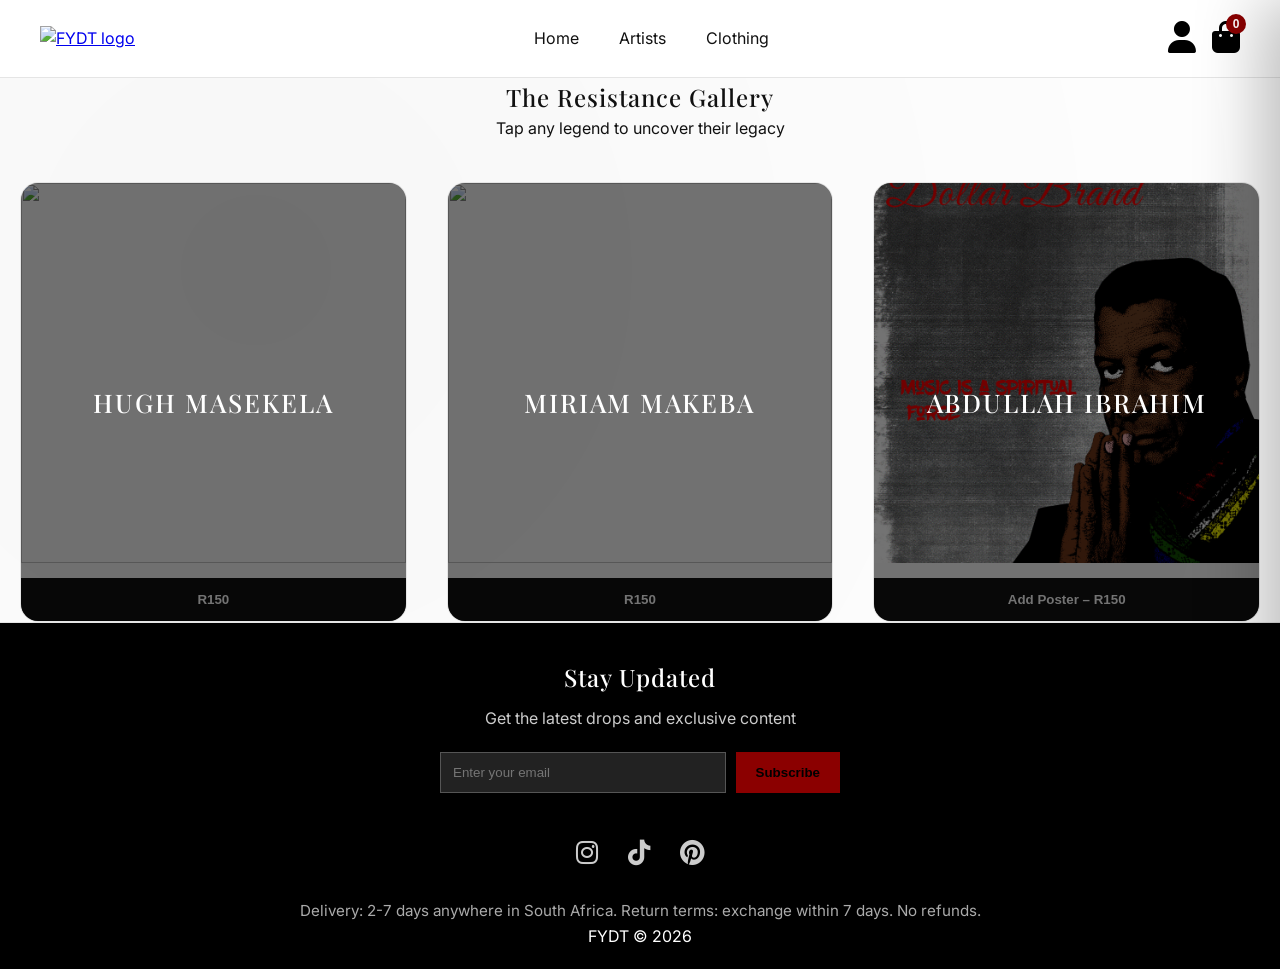
==== commit e9287e06: "Fixed the images" ====
--- a/artists.html
+++ b/artists.html
@@ -3,7 +3,7 @@
 <head>
 <meta charset="UTF-8">
 <meta name="viewport" content="width=device-width, initial-scale=1.0">
-<title>FYDT — Artists</title>
+<title>FYDT</title>
 <link rel="icon" type="image/png" href="images/Logo/Favicon.png">
 <link href="https://fonts.googleapis.com/css2?family=Montserrat:wght@400;500;600&family=Oswald:wght@400;500;700&display=swap" rel="stylesheet">
 <link rel="stylesheet" href="https://cdnjs.cloudflare.com/ajax/libs/font-awesome/6.5.0/css/all.min.css">
@@ -45,7 +45,10 @@
     <div class="artist-grid">
 
         <!-- ================= ARTIST CARD ================= -->
-        <div class="artist-card" onclick="openArtistModal(this)" data-name="Hugh Masekela" data-years="1939–2018" data-nickname="The Trumpeter" data-origin="South Africa" data-song="Grazing in the Grass" data-legacy="EXILE • RESISTANCE • VOICE" data-bio="Trumpeter and activist whose music became a weapon against apartheid, inspiring generations with his revolutionary sound." data-quote="Sound is memory." data-image="images/masekela.jpg">
+        <div class="artist-card" onclick="openArtistModal(this)" data-name="Hugh Masekela" data-years="1939–2018" 
+        data-nickname="The Trumpeter" data-origin="South Africa" 
+        data-song="Grazing in the Grass" data-legacy="EXILE • RESISTANCE • VOICE" data-bio="Trumpeter and activist whose music became a weapon against apartheid, inspiring generations with his revolutionary sound." 
+        data-quote="Sound is memory." data-image="images/poster/HMP.jpg">
 <img src="images/poster/HMP.jpg">
 
 <div class="artist-overlay">
@@ -57,7 +60,10 @@
 </button>
 </div>
 
-<div class="artist-card" onclick="openArtistModal(this)" data-name="Miriam Makeba" data-years="1932–2008" data-nickname="Mama Africa" data-origin="South Africa" data-song="Pata Pata" data-legacy="EXILE • ACTIVISM • VOICE" data-bio="Singer and activist whose powerful voice became the soundtrack of the anti-apartheid struggle, carrying African music to the world." data-quote="I am not a victim of emotional conflicts. I am human." data-image="images/makeba.jpg">
+<div class="artist-card" onclick="openArtistModal(this)" data-name="Miriam Makeba" data-years="1932–2008" 
+data-nickname="Mama Africa" data-origin="South Africa" data-song="Pata Pata" data-legacy="EXILE • ACTIVISM • VOICE" 
+data-bio="Singer and activist whose powerful voice became the soundtrack of the anti-apartheid struggle, carrying African music to the world." 
+data-quote="I am not a victim of emotional conflicts. I am human." data-image="images/poster/MMP.jpg">
 <img src="images/poster/MMP.jpg">
 
 <div class="artist-overlay">
@@ -69,8 +75,10 @@
 </button>
 </div>
 
-<div class="artist-card" onclick="openArtistModal(this)" data-name="Abdullah Ibrahim" data-years="1934–" data-nickname="Dollar Brand" data-origin="South Africa" data-song="Mannenberg" data-legacy="JAZZ • BRIDGE • LEGACY" data-bio="Pianist and composer whose music transcended borders, creating a universal language through South African jazz." data-quote="Music is the universal language of mankind." data-image="images/ibrahim.jpg">
-<img src="images/poster/DBP.jpg">
+<div class="artist-card" onclick="openArtistModal(this)" data-name="Abdullah Ibrahim" data-years="1934–" 
+data-nickname="Dollar Brand" data-origin="South Africa" data-song="Mannenberg" data-legacy="JAZZ • BRIDGE • LEGACY" data-bio="Pianist and composer whose music transcended borders, creating a universal language through South African jazz." 
+data-quote="Music is the universal language of mankind." data-image="Images\poster\BDP.jpg">
+<img src="Images\poster\BDP.jpg">
 
 <div class="artist-overlay">
 <h3>Abdullah Ibrahim</h3>
@@ -91,7 +99,7 @@
     <div class="artist-modal">
         <button class="close-modal" onclick="closeArtistModal()">&times;</button>
         <div class="artist-modal-image">
-            <img id="modalImage" src="" alt="">
+            <img id="modalImage" src="images/poster/DBP.jpg" alt="">
         </div>
         <div class="artist-modal-content">
             <h2 id="modalName"></h2>
@@ -134,7 +142,7 @@
 <div id="toast" class="toast">
     <i class="fas fa-check-circle"></i>
     <span id="toast-text"></span>
-</div>
+</div>  
 
 <!-- ================= CART ================= -->
 <div id="cartOverlay" class="cart-overlay-bg" onclick="closeCart()"></div>
